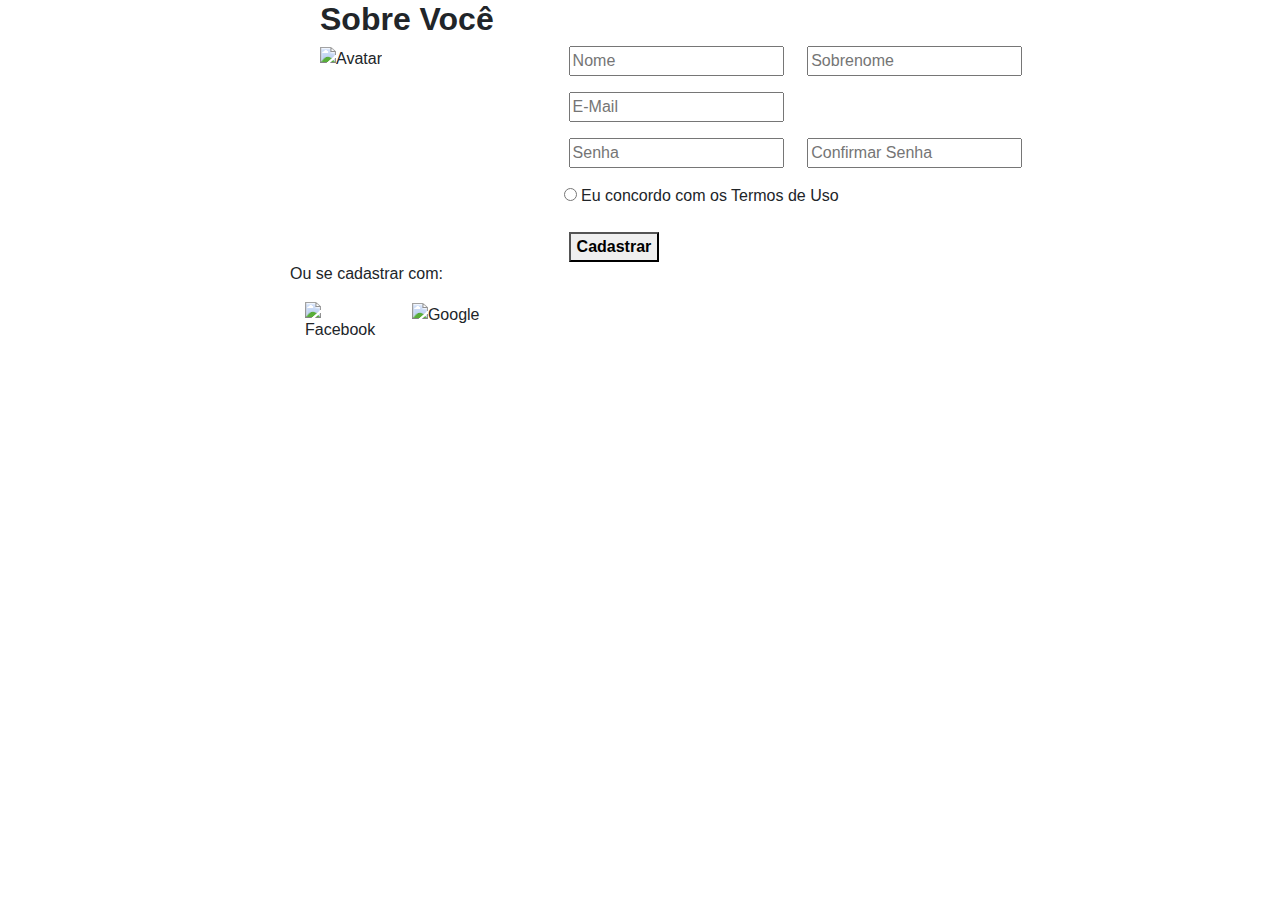
==== cadastro-usuario.html @ f17b1b46 "Padronização dos arquivos do Projeto" ====
<!doctype html>
<html lang="pt-br">
  <head>
    <title>Novo Visitante</title>
    <!-- Required meta tags -->
    <meta charset="utf-8">
    <meta name="viewport" content="width=device-width, initial-scale=1, shrink-to-fit=no">

    <link rel="stylesheet" href="style-cadastro-usuario.css">

    <!-- Bootstrap CSS -->
    <link rel="stylesheet" href="https://stackpath.bootstrapcdn.com/bootstrap/4.3.1/css/bootstrap.min.css" integrity="sha384-ggOyR0iXCbMQv3Xipma34MD+dH/1fQ784/j6cY/iJTQUOhcWr7x9JvoRxT2MZw1T" crossorigin="anonymous">
  </head>
  <body>
      <div class="row no-gutters">
        <div class="col-md-3 no-gutters">
          <div class="picture-side d-flex">
          </div>
        </div>

        <div class="col-md-9 no-gutters">
          <div class="content-side d-flex">
            <div class="content">
                <h2><strong>Sobre Você</strong></h2>
                <div class="row">
                  <div class="col-md-4">
                    <img class="avatar" src="imagens/undraw_female_avatar.svg" alt="Avatar">
                  </div>
                  <div class="col-md-8">
                    <form action="" method="POST">
                      <div class="form-row">
                        <div class="form-group col-md-6">
                          <input type="text" class="my-input" id="nome" placeholder="Nome">
                        </div>
                        <div class="form-group col-md-6">
                          <input type="text" class="my-input" id="sobrenome" placeholder="Sobrenome">
                        </div>
                      </div>
                      <div class="form-group">
                        <input type="email" class="my-input" id="email" placeholder="E-Mail">
                      </div>
                      <div class="form-row">
                        <div class="form-group col-md-6">
                          <input type="password" class="my-input" id="password" placeholder="Senha">
                        </div>
                        <div class="form-group col-md-6">
                          <input type="password" class="my-input" id="confirmar-senha" placeholder="Confirmar Senha">
                        </div>
                      </div>
                      <div class="form-row">
                        <div class="form-group termos-de-uso">
                          <input type="radio" id="termos">
                          <label for="termos">Eu concordo com os Termos de Uso</label>
                        </div>
                      </div>
                      <button type="submit" class="button"><b>Cadastrar</b></button>
                    </form>
                  </div>
                  <div>
                    <div class="row">
                      <p>Ou se cadastrar com:</p><br>
                    </div>
                    <div class="row icon-placeholder">
                      <div class="col-md-6">
                        <img class="icon" src="imagens/facebook.svg" alt="Facebook">
                      </div>
                      <div class="col-md-6">
                        <img class="icon" src="imagens/google.svg" alt="Google">
                      </div>
                    </div>
                  </div>
                </div>
              </div>       
            </div>
          </div>
        </div>
      </div>
    <!-- Optional JavaScript -->
    <!-- jQuery first, then Popper.js, then Bootstrap JS -->
    <script src="https://code.jquery.com/jquery-3.3.1.slim.min.js" integrity="sha384-q8i/X+965DzO0rT7abK41JStQIAqVgRVzpbzo5smXKp4YfRvH+8abtTE1Pi6jizo" crossorigin="anonymous"></script>
    <script src="https://cdnjs.cloudflare.com/ajax/libs/popper.js/1.14.7/umd/popper.min.js" integrity="sha384-UO2eT0CpHqdSJQ6hJty5KVphtPhzWj9WO1clHTMGa3JDZwrnQq4sF86dIHNDz0W1" crossorigin="anonymous"></script>
    <script src="https://stackpath.bootstrapcdn.com/bootstrap/4.3.1/js/bootstrap.min.js" integrity="sha384-JjSmVgyd0p3pXB1rRibZUAYoIIy6OrQ6VrjIEaFf/nJGzIxFDsf4x0xIM+B07jRM" crossorigin="anonymous"></script>
  </body>
</html>
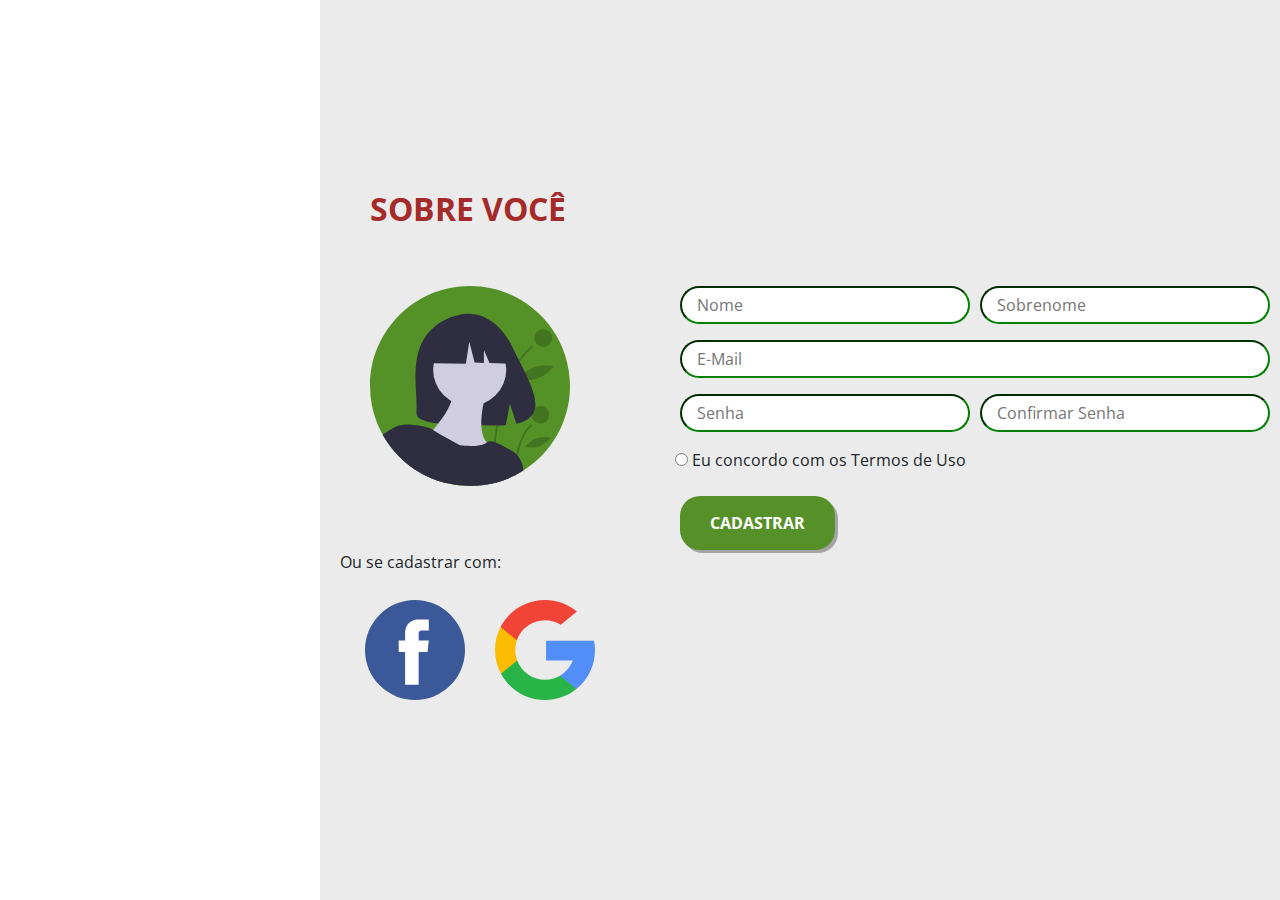
==== commit 48bf5d3e: "Atualização das referências de imagens e links" ====
--- a/cadastro-usuario.html
+++ b/cadastro-usuario.html
@@ -6,7 +6,7 @@
     <meta charset="utf-8">
     <meta name="viewport" content="width=device-width, initial-scale=1, shrink-to-fit=no">
 
-    <link rel="stylesheet" href="style-cadastro-usuario.css">
+    <link rel="stylesheet" href="css/style-cadastro-usuario.css">
 
     <!-- Bootstrap CSS -->
     <link rel="stylesheet" href="https://stackpath.bootstrapcdn.com/bootstrap/4.3.1/css/bootstrap.min.css" integrity="sha384-ggOyR0iXCbMQv3Xipma34MD+dH/1fQ784/j6cY/iJTQUOhcWr7x9JvoRxT2MZw1T" crossorigin="anonymous">
@@ -24,7 +24,7 @@
                 <h2><strong>Sobre Você</strong></h2>
                 <div class="row">
                   <div class="col-md-4">
-                    <img class="avatar" src="imagens/undraw_female_avatar.svg" alt="Avatar">
+                    <img class="avatar" src="images/undraw_female_avatar.svg" alt="Avatar">
                   </div>
                   <div class="col-md-8">
                     <form action="" method="POST">
@@ -62,10 +62,10 @@
                     </div>
                     <div class="row icon-placeholder">
                       <div class="col-md-6">
-                        <img class="icon" src="imagens/facebook.svg" alt="Facebook">
+                        <img class="icon" src="images/facebook.svg" alt="Facebook">
                       </div>
                       <div class="col-md-6">
-                        <img class="icon" src="imagens/google.svg" alt="Google">
+                        <img class="icon" src="images/google.svg" alt="Google">
                       </div>
                     </div>
                   </div>
--- a/css/style-cadastro-usuario.css
+++ b/css/style-cadastro-usuario.css
@@ -0,0 +1,65 @@
+@import url('https://fonts.googleapis.com/css?family=Open+Sans:400,700&display=swap');
+
+* {
+    font-family: 'Open Sans', sans-serif;
+}
+
+.picture-side, .content-side {
+    height: 100vh;
+}
+
+.picture-side {
+    background-image: url('../images/mulher_celular.jpg');
+    background-position: left;
+    background-size: cover;
+}
+
+.content-side {
+    background-color: rgba(235, 235, 235, 1);
+    align-items: center;
+}
+
+.content {
+    margin-left: 50px;
+    width: 100vh;
+}
+
+.avatar {
+    width: 200px;
+}
+
+.icon {
+    width: 100px;
+}
+
+.icon-placeholder {
+    padding: 10px;
+}
+
+h2 {
+    text-transform: uppercase;
+    font-size: 24px;
+    color: brown;
+    padding-bottom: 50px;
+}
+
+.my-input {
+    border-color: green;
+    border-radius: 20px;
+    padding: 5px 15px;
+    width: 100%;
+}
+
+.button {
+    background-color: #559128;
+    border: #b3b3b3;
+    color: white;
+    text-transform: uppercase;
+    padding: 15px 30px;
+    border-radius: 20px;
+    text-align: center;
+    text-decoration: none;
+    font-size: 16px;
+
+    box-shadow: 3px 3px rgba(0, 0, 0, 0.3);
+}